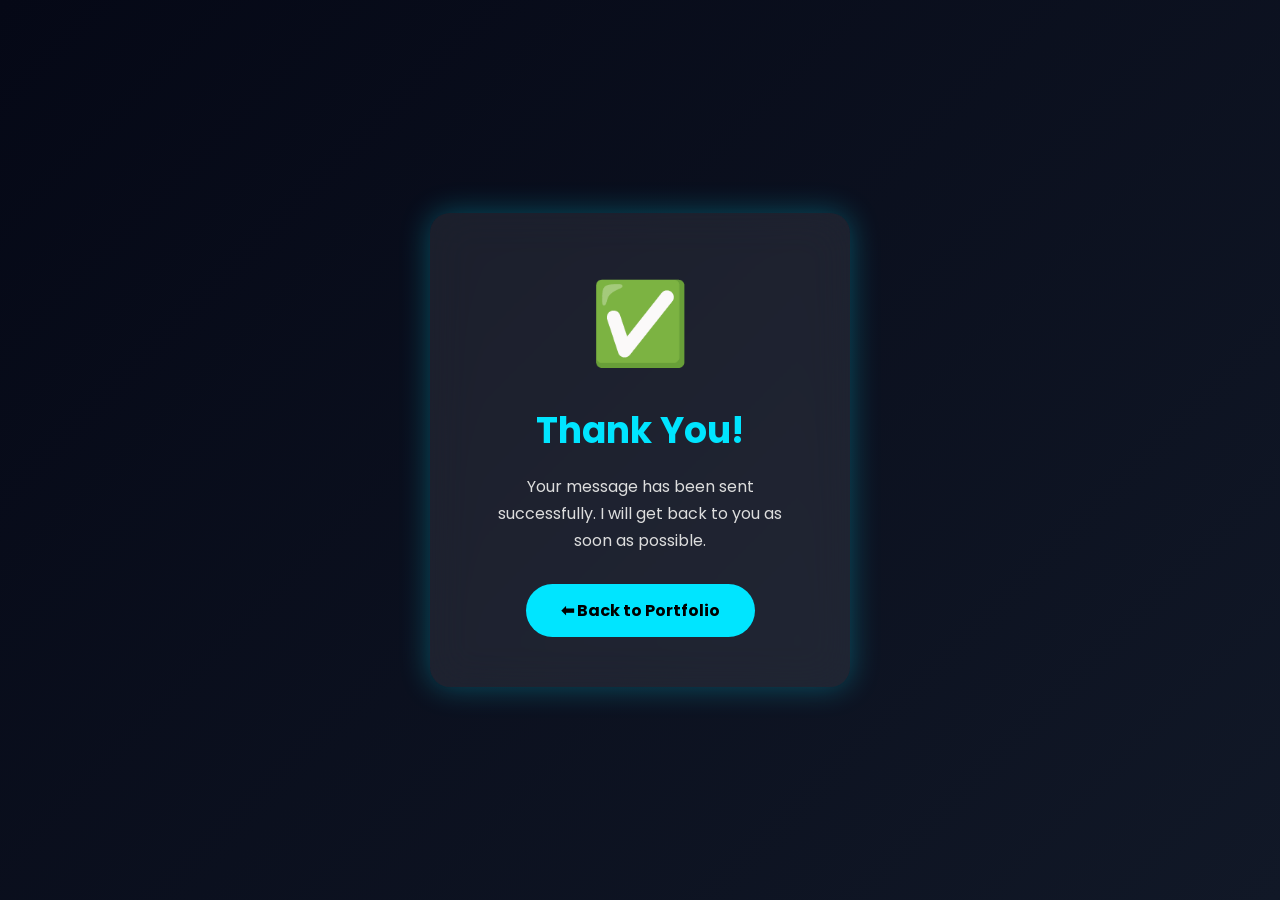
==== thankyou.html @ 323c063f "Add files via upload" ====
<!DOCTYPE html>
<html lang="en">
<head>
<meta charset="UTF-8">
<meta name="viewport" content="width=device-width, initial-scale=1.0">

<title>Thank You</title>

<link href="https://fonts.googleapis.com/css2?family=Poppins:wght@300;400;600;700&display=swap" rel="stylesheet">

<style>

*{
margin:0;
padding:0;
box-sizing:border-box;
font-family:'Poppins',sans-serif;
}

body{

display:flex;
justify-content:center;
align-items:center;
height:100vh;

background:linear-gradient(135deg,#050816,#111827);

color:white;

}

.container{

background:rgba(255,255,255,.08);

backdrop-filter:blur(20px);

padding:50px;

border-radius:20px;

text-align:center;

width:420px;

box-shadow:0 0 30px rgba(0,229,255,.3);

animation:pop .8s;

}

@keyframes pop{

0%{
transform:scale(.6);
opacity:0;
}

100%{
transform:scale(1);
opacity:1;
}

}

.tick{

font-size:80px;

margin-bottom:20px;

}

h1{

font-size:36px;

margin-bottom:15px;

color:#00E5FF;

}

p{

color:#ddd;

line-height:1.7;

margin-bottom:30px;

}

a{

display:inline-block;

padding:14px 35px;

background:#00E5FF;

text-decoration:none;

border-radius:50px;

font-weight:bold;

color:black;

transition:.4s;

}

a:hover{

transform:translateY(-5px);

box-shadow:0 0 20px #00E5FF;

}

</style>

</head>

<body>

<div class="container">

<div class="tick">✅</div>

<h1>Thank You!</h1>

<p>

Your message has been sent successfully.

I will get back to you as soon as possible.

</p>

<a href="index.html">

⬅ Back to Portfolio

</a>

</div>

</body>
</html>
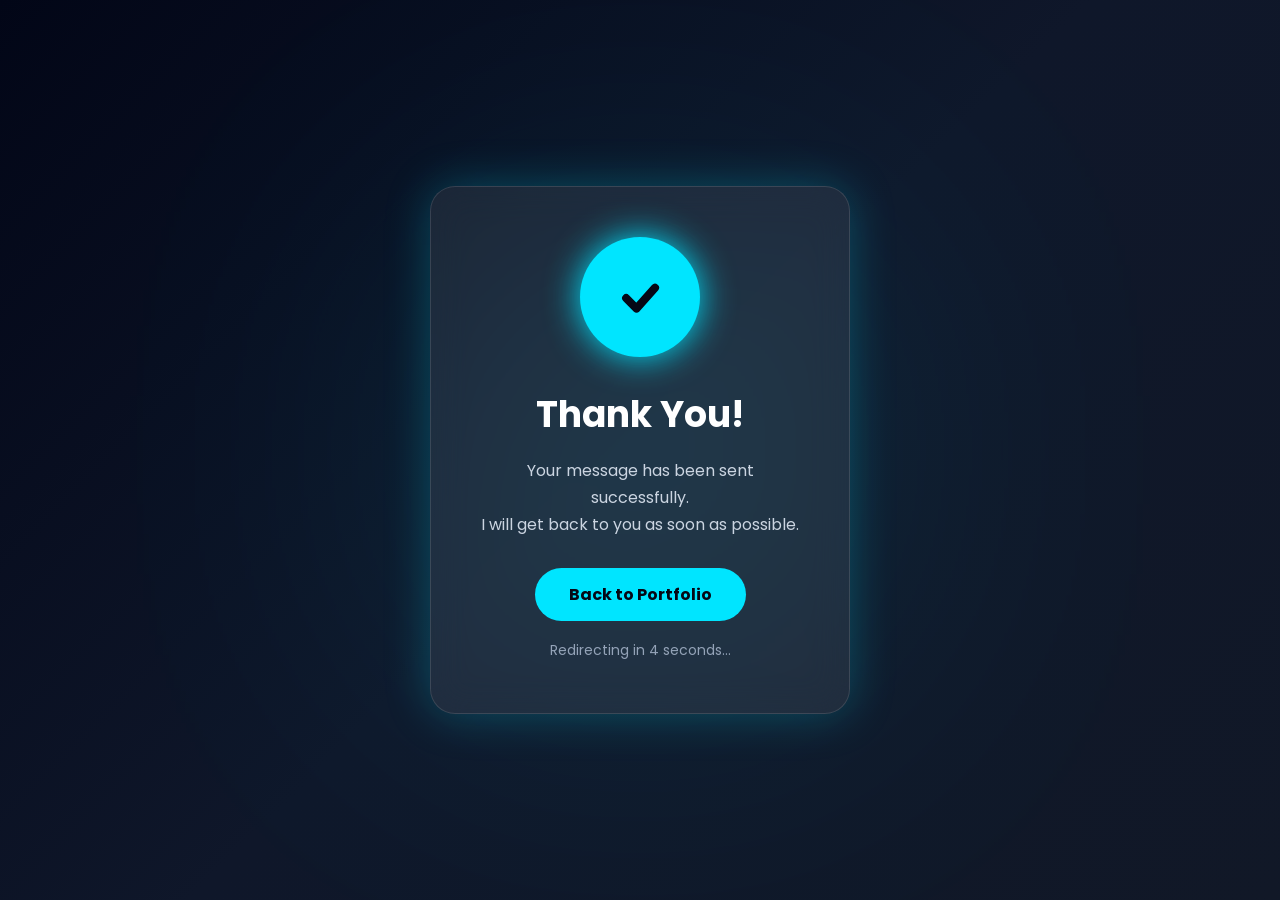
==== commit 6796dc5a: "Add files via upload" ====
--- a/thankyou.html
+++ b/thankyou.html
@@ -3,8 +3,7 @@
 <head>
 <meta charset="UTF-8">
 <meta name="viewport" content="width=device-width, initial-scale=1.0">
-
-<title>Thank You</title>
+<title>Message Sent</title>
 
 <link href="https://fonts.googleapis.com/css2?family=Poppins:wght@300;400;600;700&display=swap" rel="stylesheet">
 
@@ -22,101 +21,245 @@
 display:flex;
 justify-content:center;
 align-items:center;
+
 height:100vh;
 
-background:linear-gradient(135deg,#050816,#111827);
+background:linear-gradient(135deg,#020617,#0f172a,#111827);
+
+overflow:hidden;
+
+}
+
+/* Background Glow */
+
+body::before{
+
+content:"";
+
+position:absolute;
+
+width:350px;
+height:350px;
+
+background:#00E5FF;
+
+filter:blur(160px);
+
+opacity:.18;
+
+animation:move 8s infinite alternate;
+
+}
+
+@keyframes move{
+
+0%{
+
+transform:translate(-120px,-120px);
+
+}
+
+100%{
+
+transform:translate(120px,80px);
+
+}
+
+}
+
+/* Card */
+
+.card{
+
+position:relative;
+
+width:420px;
+
+padding:50px;
+
+text-align:center;
+
+background:rgba(255,255,255,.08);
+
+backdrop-filter:blur(18px);
+
+border:1px solid rgba(255,255,255,.12);
+
+border-radius:25px;
+
+box-shadow:0 0 45px rgba(0,229,255,.25);
+
+animation:card .8s ease;
+
+z-index:2;
+
+}
+
+@keyframes card{
+
+from{
+
+opacity:0;
+
+transform:translateY(40px) scale(.9);
+
+}
+
+to{
+
+opacity:1;
+
+transform:translateY(0) scale(1);
+
+}
+
+}
+
+/* Check Circle */
+
+.circle{
+
+width:120px;
+height:120px;
+
+border-radius:50%;
+
+margin:auto;
+
+background:#00E5FF;
+
+display:flex;
+
+justify-content:center;
+align-items:center;
+
+box-shadow:0 0 35px #00E5FF;
+
+animation:pulse 2s infinite;
+
+}
+
+@keyframes pulse{
+
+0%{
+
+transform:scale(1);
+
+box-shadow:0 0 20px #00E5FF;
+
+}
+
+50%{
+
+transform:scale(1.08);
+
+box-shadow:0 0 55px #00E5FF;
+
+}
+
+100%{
+
+transform:scale(1);
+
+box-shadow:0 0 20px #00E5FF;
+
+}
+
+}
+
+/* SVG */
+
+svg{
+
+width:60px;
+
+height:60px;
+
+stroke:#050816;
+
+stroke-width:7;
+
+fill:none;
+
+stroke-linecap:round;
+
+stroke-linejoin:round;
+
+stroke-dasharray:100;
+
+stroke-dashoffset:100;
+
+animation:draw 1s forwards .4s;
+
+}
+
+@keyframes draw{
+
+to{
+
+stroke-dashoffset:0;
+
+}
+
+}
+
+h1{
+
+margin-top:30px;
+
+font-size:36px;
 
 color:white;
 
 }
 
-.container{
-
-background:rgba(255,255,255,.08);
-
-backdrop-filter:blur(20px);
-
-padding:50px;
-
-border-radius:20px;
-
-text-align:center;
-
-width:420px;
-
-box-shadow:0 0 30px rgba(0,229,255,.3);
-
-animation:pop .8s;
-
-}
-
-@keyframes pop{
-
-0%{
-transform:scale(.6);
-opacity:0;
-}
-
-100%{
-transform:scale(1);
-opacity:1;
-}
-
-}
-
-.tick{
-
-font-size:80px;
-
-margin-bottom:20px;
-
-}
-
-h1{
-
-font-size:36px;
-
-margin-bottom:15px;
-
-color:#00E5FF;
-
-}
-
 p{
 
-color:#ddd;
+margin-top:15px;
+
+color:#cbd5e1;
 
 line-height:1.7;
 
-margin-bottom:30px;
-
-}
-
-a{
+}
+
+.button{
 
 display:inline-block;
 
-padding:14px 35px;
+margin-top:30px;
+
+padding:14px 34px;
 
 background:#00E5FF;
 
+color:#050816;
+
 text-decoration:none;
 
-border-radius:50px;
-
-font-weight:bold;
-
-color:black;
-
-transition:.4s;
-
-}
-
-a:hover{
-
-transform:translateY(-5px);
-
-box-shadow:0 0 20px #00E5FF;
+font-weight:700;
+
+border-radius:40px;
+
+transition:.3s;
+
+}
+
+.button:hover{
+
+transform:translateY(-4px);
+
+box-shadow:0 0 25px #00E5FF;
+
+}
+
+.redirect{
+
+margin-top:18px;
+
+font-size:14px;
+
+color:#94a3b8;
 
 }
 
@@ -126,27 +269,65 @@
 
 <body>
 
-<div class="container">
-
-<div class="tick">✅</div>
+<div class="card">
+
+<div class="circle">
+
+<svg viewBox="0 0 52 52">
+
+<path d="M14 27 L23 36 L39 18"/>
+
+</svg>
+
+</div>
 
 <h1>Thank You!</h1>
 
 <p>
 
-Your message has been sent successfully.
+Your message has been sent successfully.<br>
 
 I will get back to you as soon as possible.
 
 </p>
 
-<a href="index.html">
-
-⬅ Back to Portfolio
+<a href="index.html" class="button">
+
+Back to Portfolio
 
 </a>
 
+<p class="redirect">
+
+Redirecting in <span id="count">5</span> seconds...
+
+</p>
+
 </div>
+
+<script>
+
+let sec=5;
+
+const counter=document.getElementById("count");
+
+const timer=setInterval(()=>{
+
+sec--;
+
+counter.innerHTML=sec;
+
+if(sec==0){
+
+clearInterval(timer);
+
+window.location.href="index.html";
+
+}
+
+},1000);
+
+</script>
 
 </body>
 </html>
